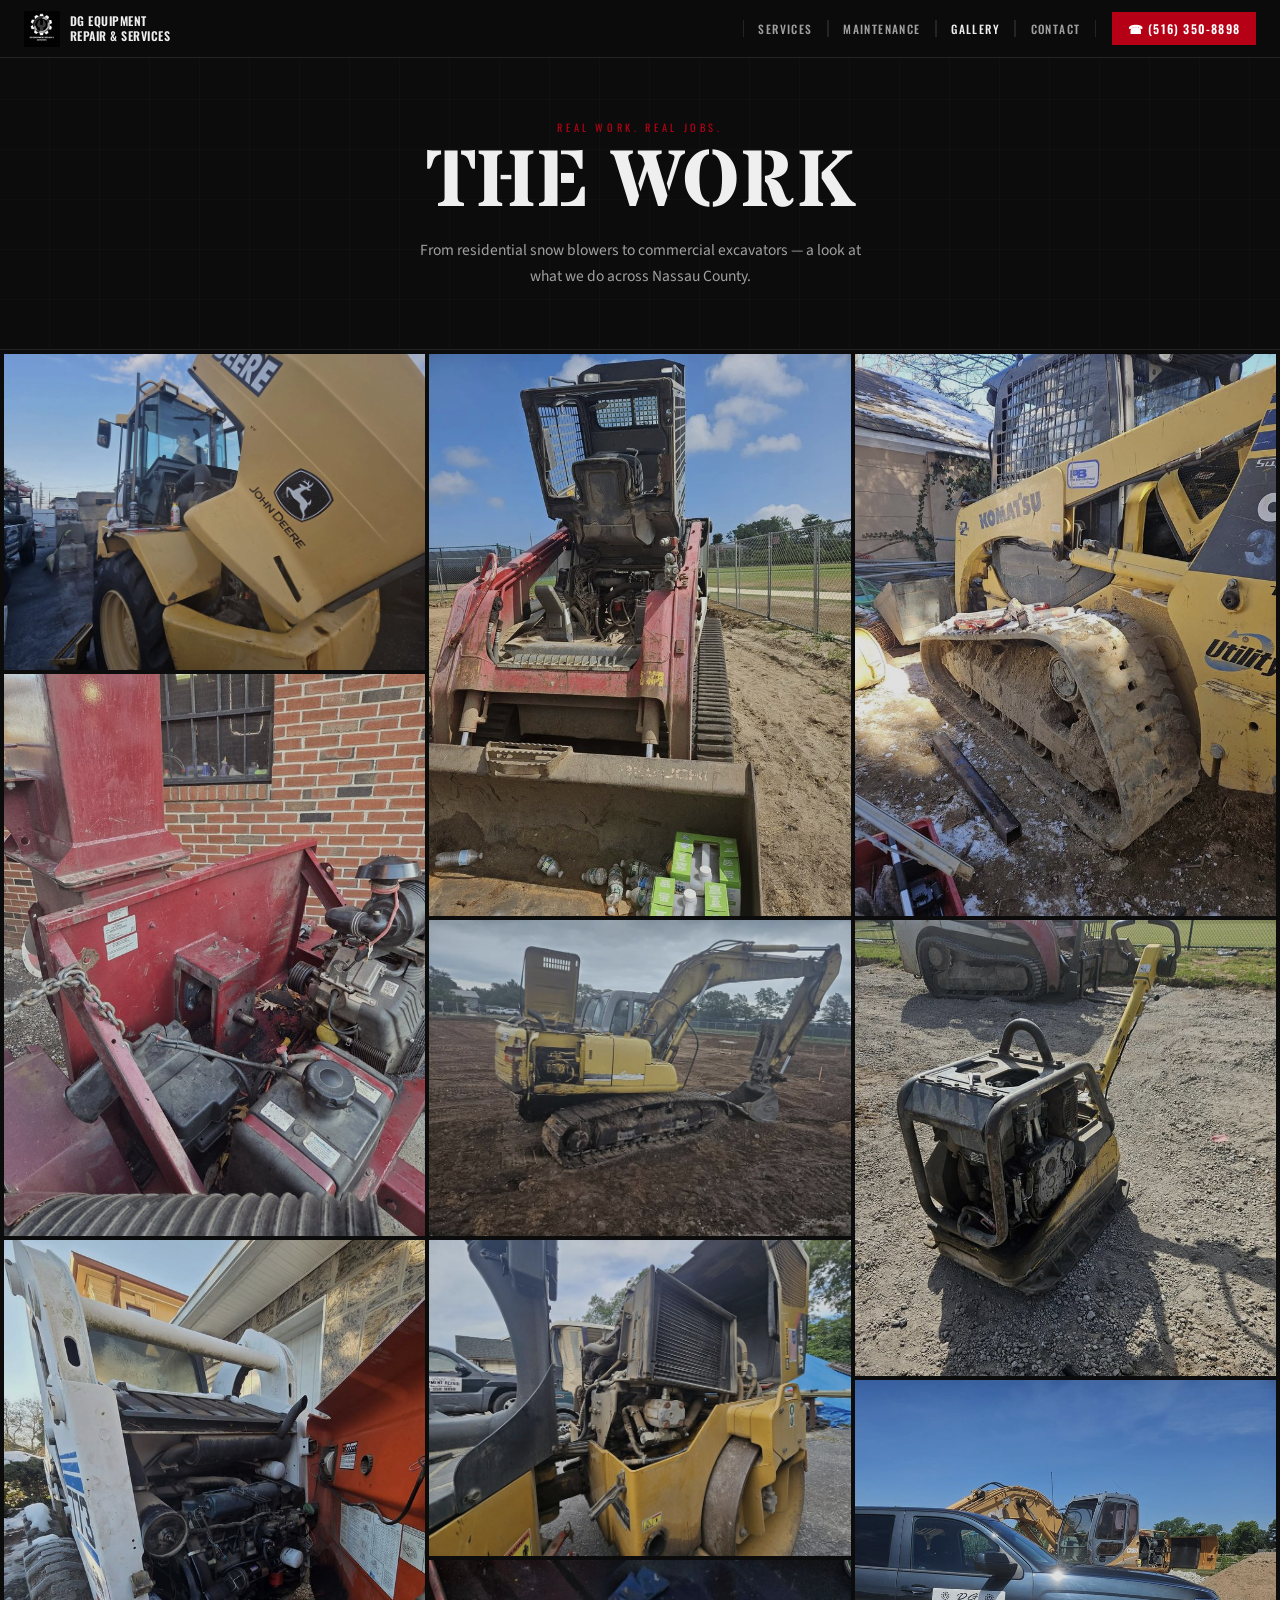
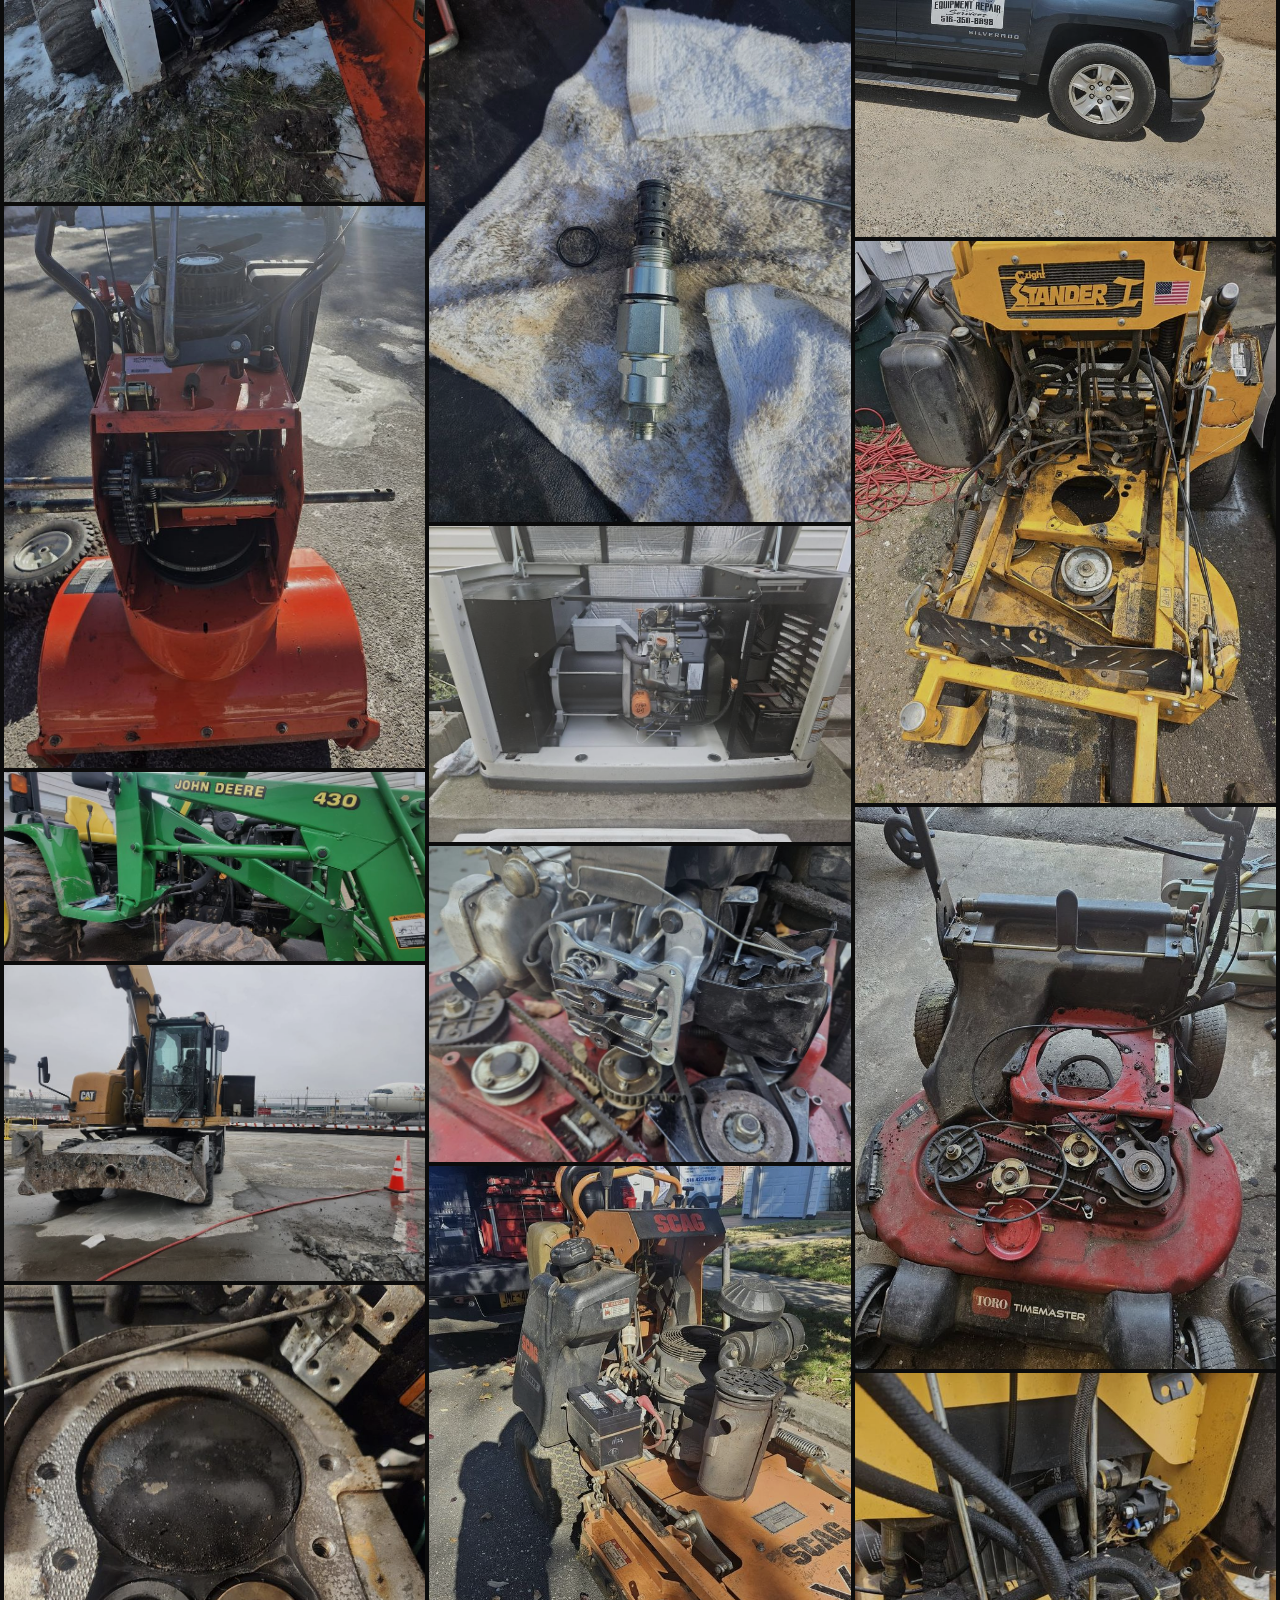
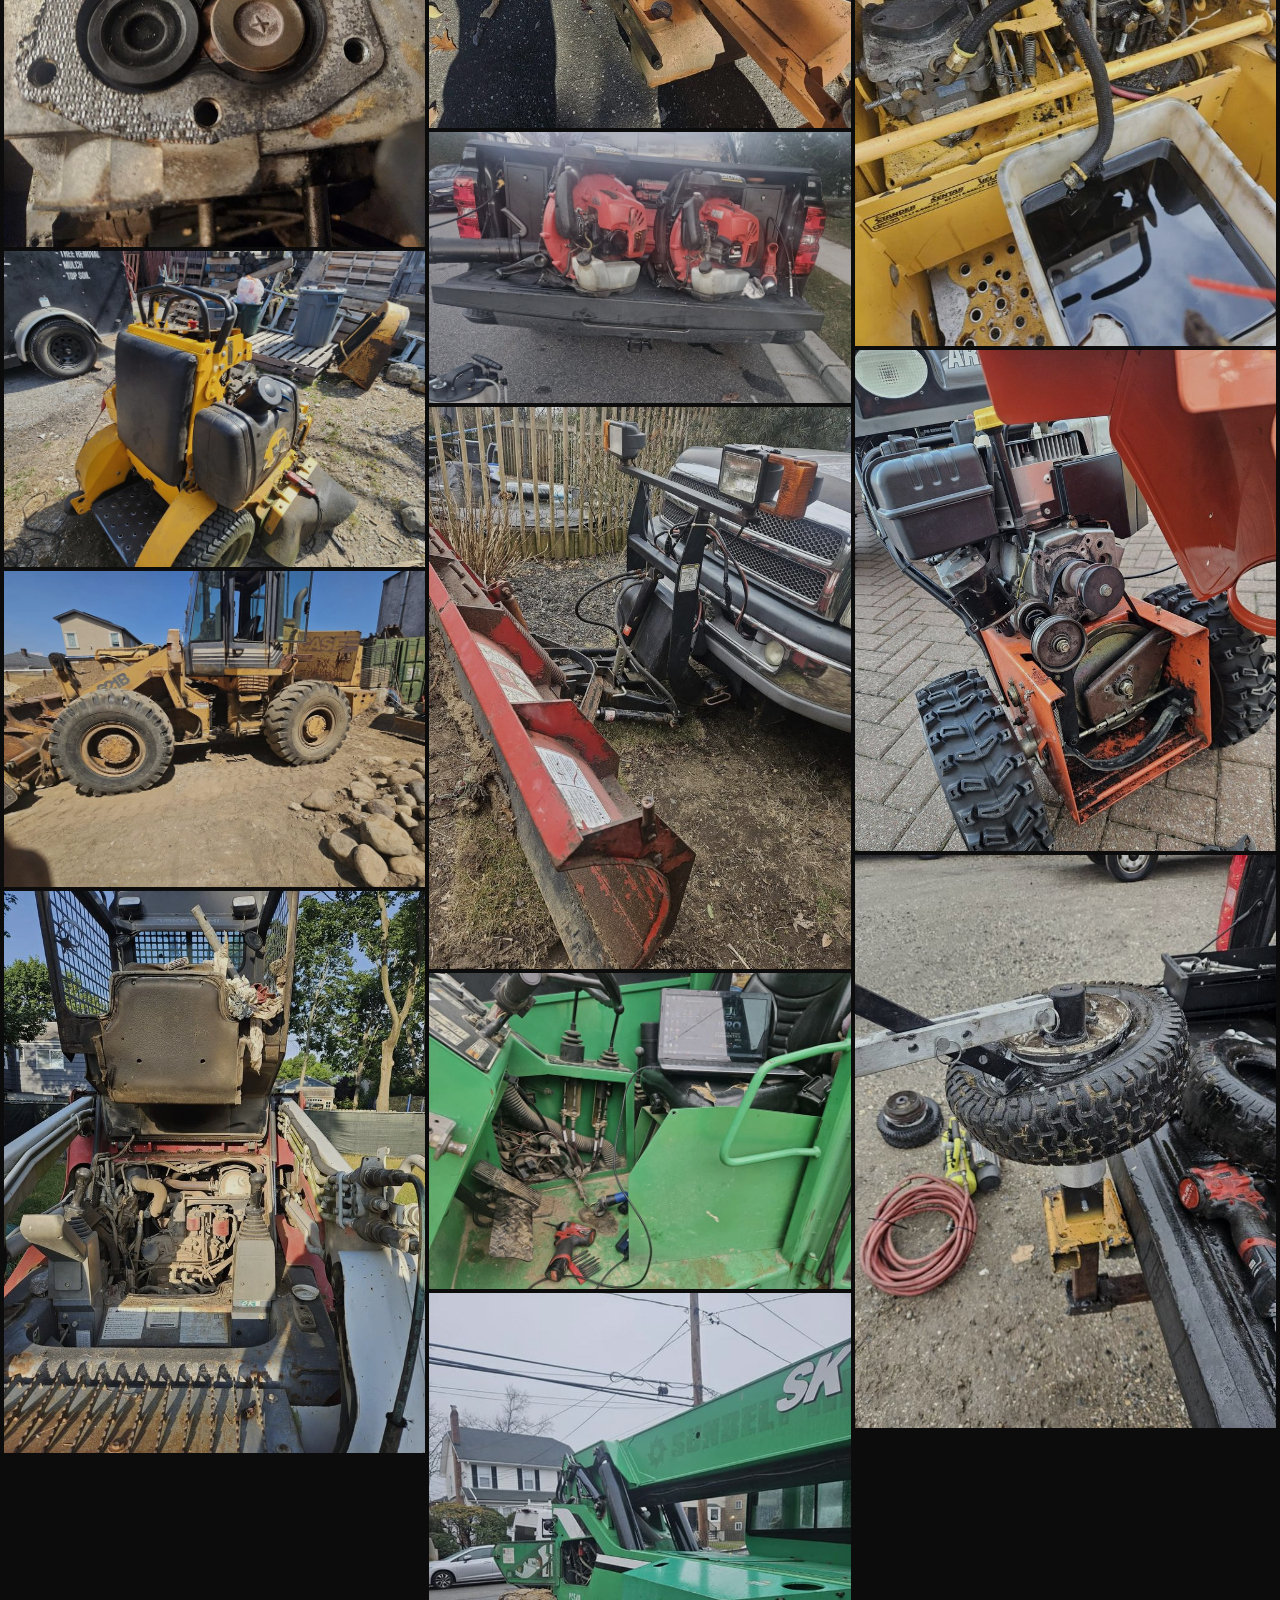
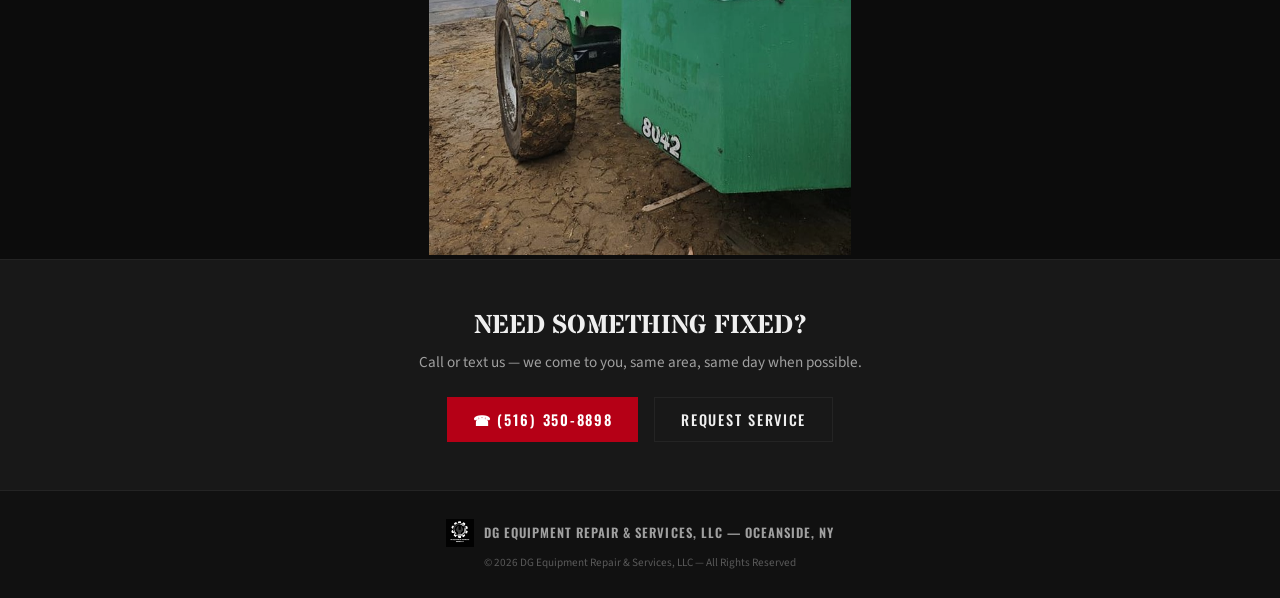
==== gallery.html @ b3f30bf8 "Add files via upload" ====
<!DOCTYPE html>
<html lang="en">
<head>
<meta charset="UTF-8">
<meta name="viewport" content="width=device-width, initial-scale=1.0">
<meta name="description" content="DG Equipment Repair & Services — Real work, real jobs across Nassau County.">
<title>Work Gallery | DG Equipment Repair & Services</title>
<link rel="preconnect" href="https://fonts.googleapis.com">
<link href="https://fonts.googleapis.com/css2?family=Stardos+Stencil:wght@400;700&family=Oswald:wght@400;500;600;700&family=Source+Sans+3:wght@400;600&display=swap" rel="stylesheet">
<style>
*{margin:0;padding:0;box-sizing:border-box;}
:root{--red:#B50016;--black:#0c0c0c;--dark:#111;--steel:#181818;--border:#242424;--grey-mid:#5a5a5a;--grey-light:#a0a0a0;--white:#efefef;}
html{scroll-behavior:smooth;}
body{background:var(--black);color:var(--white);font-family:'Source Sans 3',sans-serif;overflow-x:hidden;}

nav{position:fixed;top:0;left:0;right:0;z-index:999;background:rgba(12,12,12,0.98);border-bottom:1px solid var(--border);display:flex;align-items:center;justify-content:space-between;padding:0 1.5rem;height:58px;gap:1rem;}
.nav-left{display:flex;align-items:center;gap:10px;text-decoration:none;flex-shrink:0;}
.nav-left img{height:36px;width:36px;object-fit:contain;flex-shrink:0;}
.nav-brand{font-family:'Oswald',sans-serif;font-size:0.75rem;font-weight:600;letter-spacing:0.04em;text-transform:uppercase;color:var(--white);line-height:1.2;white-space:nowrap;}
.nav-links{display:flex;list-style:none;margin-left:auto;}
.nav-links a{font-family:'Oswald',sans-serif;font-weight:500;font-size:0.72rem;letter-spacing:0.12em;text-transform:uppercase;color:var(--grey-light);text-decoration:none;padding:0 0.9rem;line-height:58px;border-left:1px solid var(--border);transition:color .2s;white-space:nowrap;}
.nav-links a:last-child{border-right:1px solid var(--border);}
.nav-links a:hover,.nav-links a.active{color:var(--white);}
.nav-call{flex-shrink:0;font-family:'Oswald',sans-serif;font-weight:600;font-size:0.75rem;letter-spacing:0.1em;text-transform:uppercase;background:var(--red);color:#fff;padding:8px 16px;text-decoration:none;transition:opacity .2s;white-space:nowrap;}
.nav-call:hover{opacity:.85;}

.page-header{
  padding:120px 1.5rem 60px;
  text-align:center;
  border-bottom:1px solid var(--border);
  position:relative;
}
.page-header::before{content:'';position:absolute;inset:0;background:repeating-linear-gradient(0deg,transparent,transparent 49px,rgba(255,255,255,0.016) 49px,rgba(255,255,255,0.016) 50px),repeating-linear-gradient(90deg,transparent,transparent 49px,rgba(255,255,255,0.016) 49px,rgba(255,255,255,0.016) 50px);pointer-events:none;}
.page-header .eyebrow{font-family:'Oswald',sans-serif;font-size:0.65rem;letter-spacing:0.35em;text-transform:uppercase;color:var(--red);display:block;margin-bottom:0.6rem;}
.page-header h1{font-family:'Stardos Stencil',sans-serif;font-weight:700;font-size:clamp(2.5rem,7vw,5rem);text-transform:uppercase;color:var(--white);line-height:0.95;margin-bottom:1rem;}
.page-header p{font-size:0.97rem;color:var(--grey-light);max-width:460px;margin:0 auto;line-height:1.7;}

/* MASONRY GALLERY */
.gallery{
  padding:4px;
  columns:3;
  column-gap:4px;
}
.g-item{
  break-inside:avoid;
  margin-bottom:4px;
  overflow:hidden;
  position:relative;
}
.g-item img{
  width:100%;
  display:block;
  filter:brightness(.88) saturate(.9);
  transition:filter .35s, transform .35s;
}
.g-item:hover img{
  filter:brightness(1) saturate(1);
  transform:scale(1.02);
}

/* CTA */
.gallery-cta{
  background:var(--steel);
  border-top:1px solid var(--border);
  padding:3rem 1.5rem;
  text-align:center;
}
.gallery-cta h3{font-family:'Stardos Stencil',sans-serif;font-weight:700;font-size:1.6rem;text-transform:uppercase;color:var(--white);margin-bottom:.5rem;}
.gallery-cta p{font-size:0.95rem;color:var(--grey-light);margin-bottom:1.5rem;}
.btn-red{background:var(--red);color:#fff;font-family:'Oswald',sans-serif;font-weight:600;font-size:0.9rem;letter-spacing:0.12em;text-transform:uppercase;padding:12px 26px;text-decoration:none;display:inline-block;transition:opacity .2s;margin:0 0.4rem;}
.btn-red:hover{opacity:.85;}
.btn-ghost{background:transparent;color:var(--white);font-family:'Oswald',sans-serif;font-weight:500;font-size:0.9rem;letter-spacing:0.12em;text-transform:uppercase;padding:11px 26px;text-decoration:none;border:1px solid var(--border);display:inline-block;transition:border-color .2s;margin:0 0.4rem;}
.btn-ghost:hover{border-color:var(--grey-mid);}

footer{background:var(--dark);border-top:1px solid var(--border);padding:1.75rem 1.5rem;text-align:center;}
.foot-inner{display:flex;align-items:center;justify-content:center;gap:10px;margin-bottom:.5rem;}
.foot-inner img{height:28px;object-fit:contain;}
.foot-brand{font-family:'Oswald',sans-serif;font-weight:600;font-size:.8rem;letter-spacing:.08em;text-transform:uppercase;color:var(--grey-light);}
.foot-copy{font-size:.7rem;color:var(--grey-mid);}

@media(max-width:768px){
  .nav-links{display:none;}
  nav{padding:0 1rem;}
  .gallery{columns:2;}
}
@media(max-width:480px){
  .gallery{columns:1;}
}
</style>
</head>
<body>

<nav>
  <a href="index.html" class="nav-left">
    <img src="[data-uri]" alt="DG Equipment">
    <div class="nav-brand">DG Equipment<br>Repair &amp; Services</div>
  </a>
  <ul class="nav-links">
    <li><a href="index.html#services">Services</a></li>
    <li><a href="maintenance.html">Maintenance</a></li>
    <li><a href="gallery.html" class="active">Gallery</a></li>
    <li><a href="index.html#contact">Contact</a></li>
  </ul>
  <a href="tel:5163508898" class="nav-call">&#9742; (516) 350-8898</a>
</nav>

<div class="page-header">
  <span class="eyebrow">Real Work. Real Jobs.</span>
  <h1>The Work</h1>
  <p>From residential snow blowers to commercial excavators — a look at what we do across Nassau County.</p>
</div>

<div class="gallery">
<div class="g-item"><img src="[data-uri]" alt="DG Equipment job photo" loading="lazy"></div>
<div class="g-item"><img src="[data-uri]" alt="DG Equipment job photo" loading="lazy"></div>
<div class="g-item"><img src="[data-uri]" alt="DG Equipment job photo" loading="lazy"></div>
<div class="g-item"><img src="[data-uri]" alt="DG Equipment job photo" loading="lazy"></div>
<div class="g-item"><img src="[data-uri]" alt="DG Equipment job photo" loading="lazy"></div>
<div class="g-item"><img src="[data-uri]" alt="DG Equipment job photo" loading="lazy"></div>
<div class="g-item"><img src="[data-uri]" alt="DG Equipment job photo" loading="lazy"></div>
<div class="g-item"><img src="[data-uri]" alt="DG Equipment job photo" loading="lazy"></div>
<div class="g-item"><img src="[data-uri]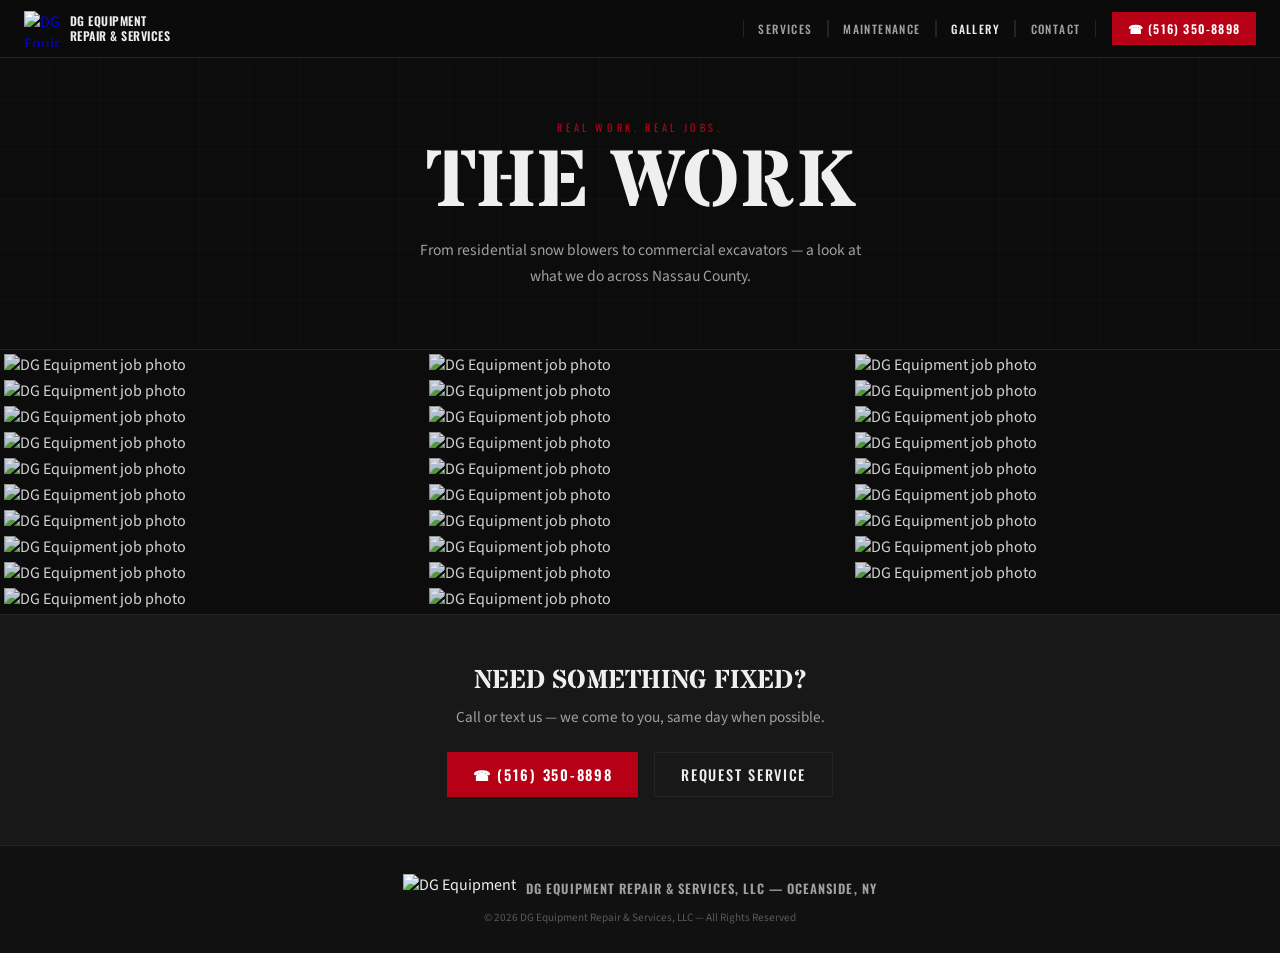
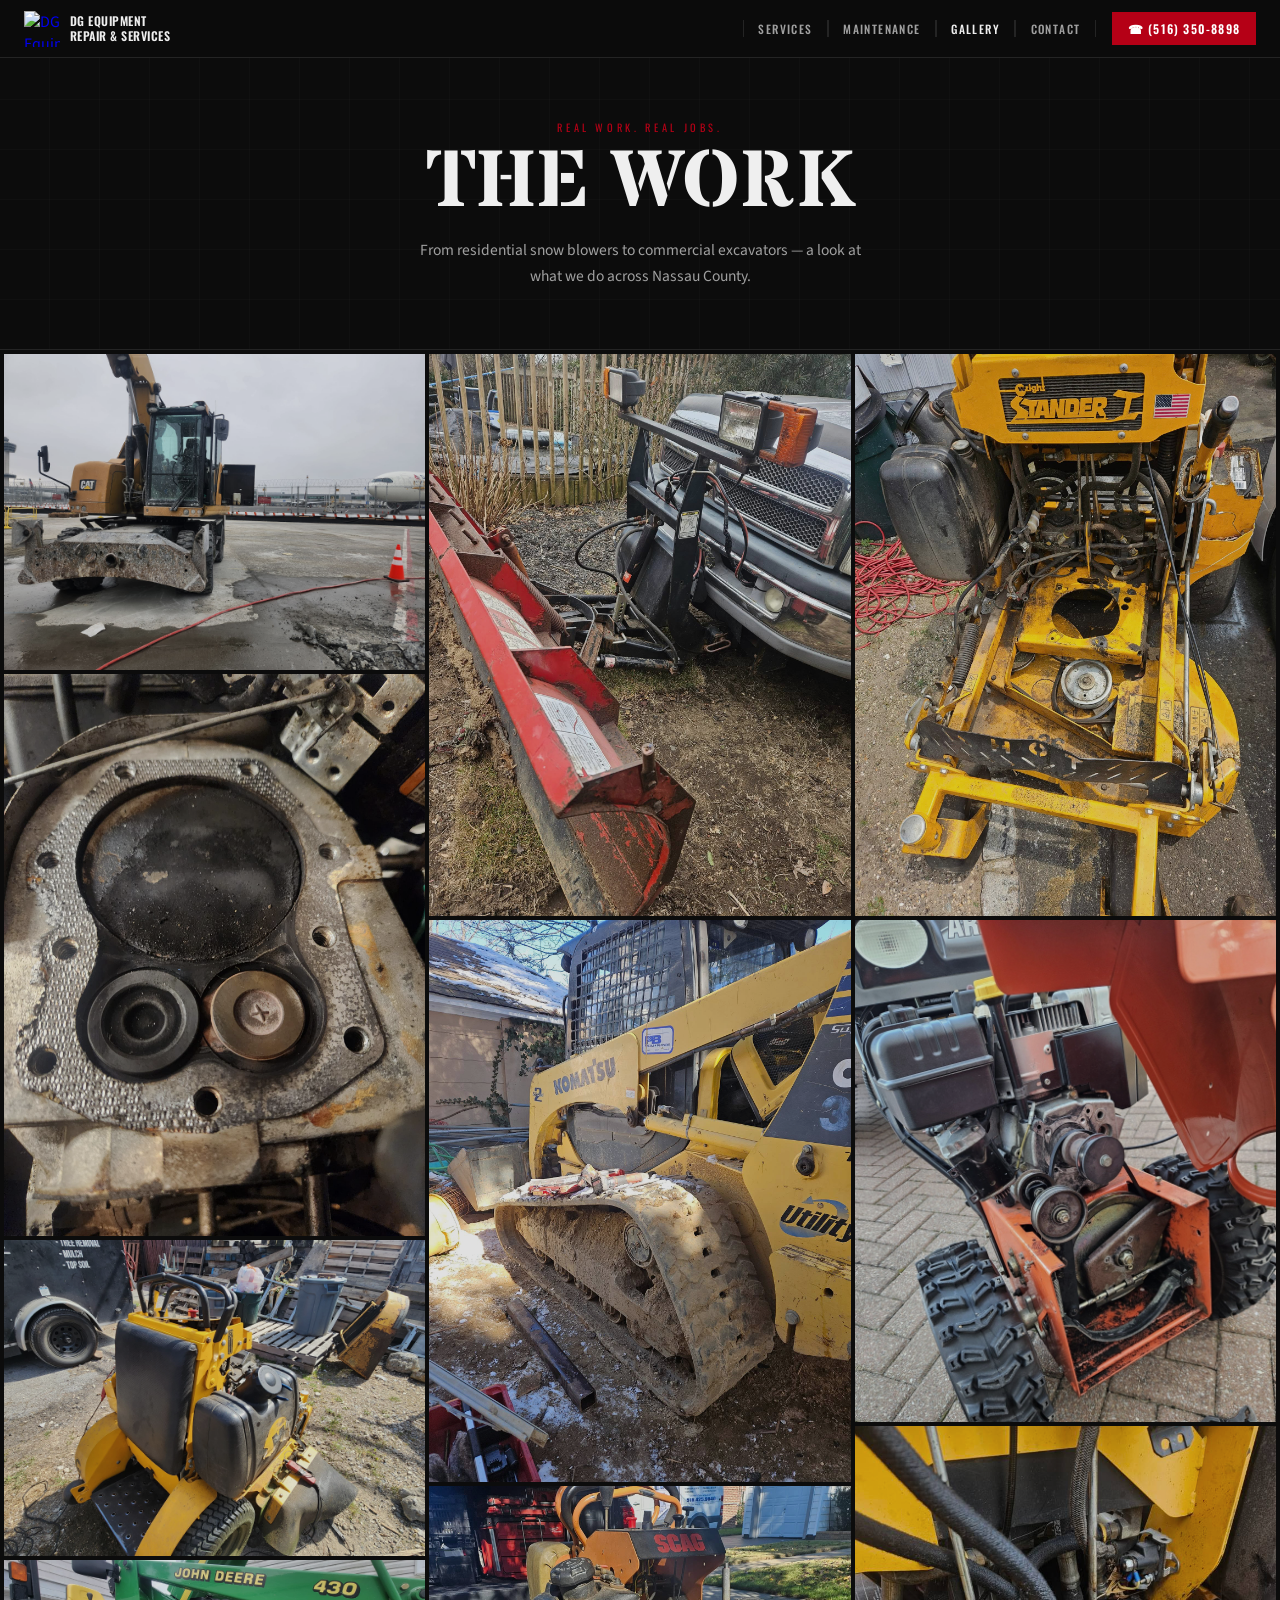
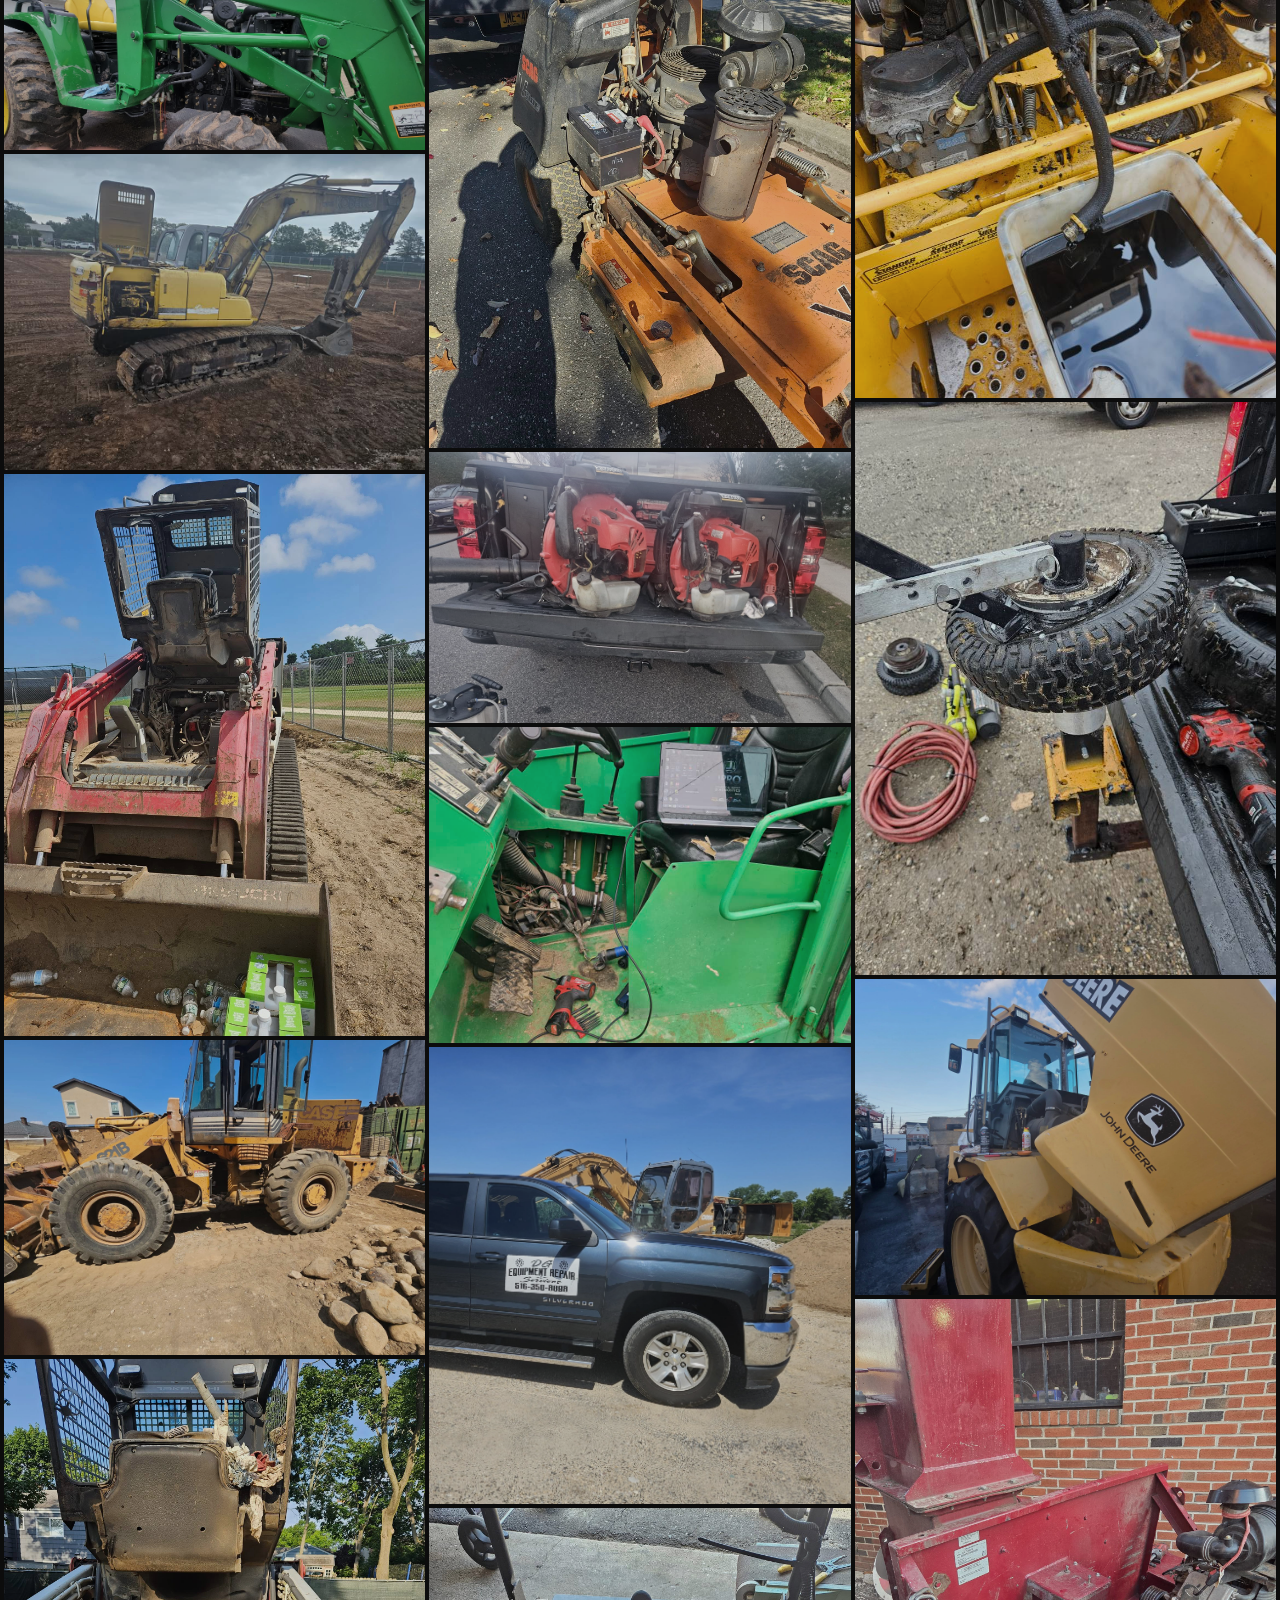
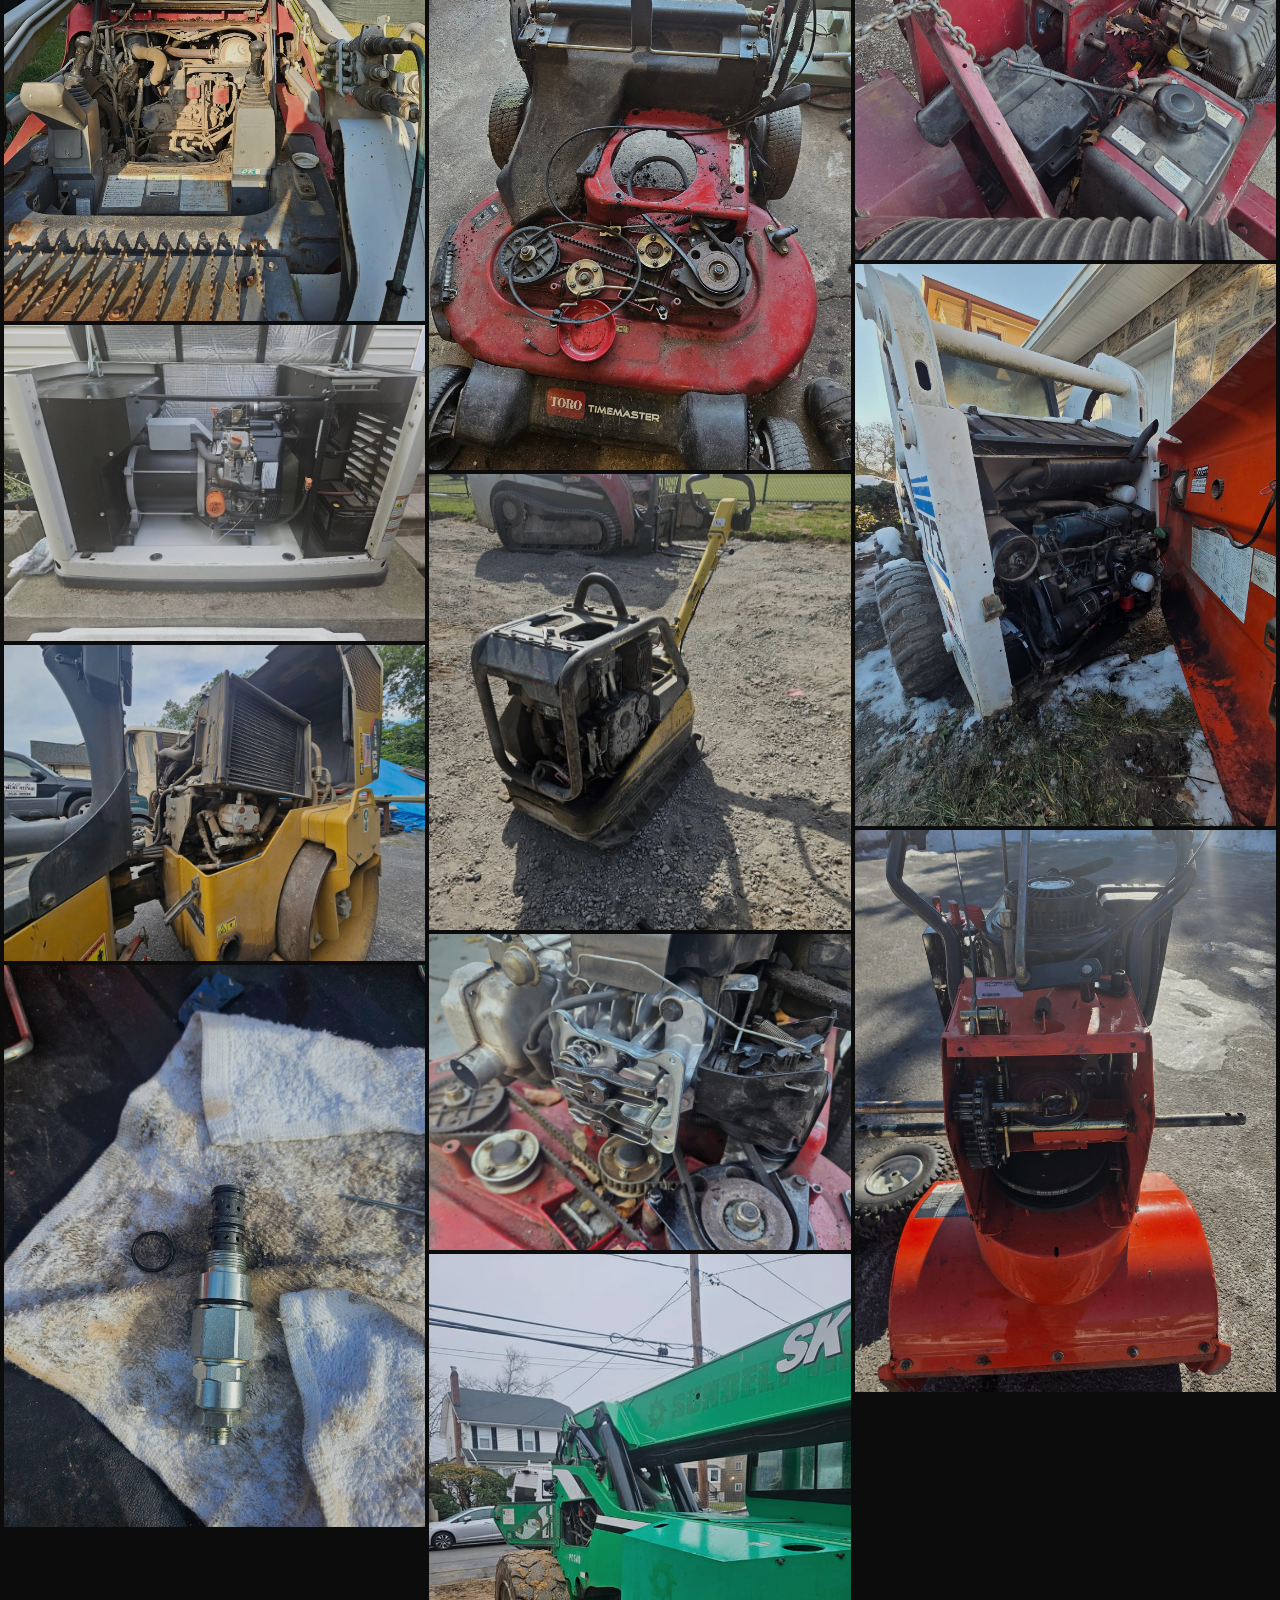
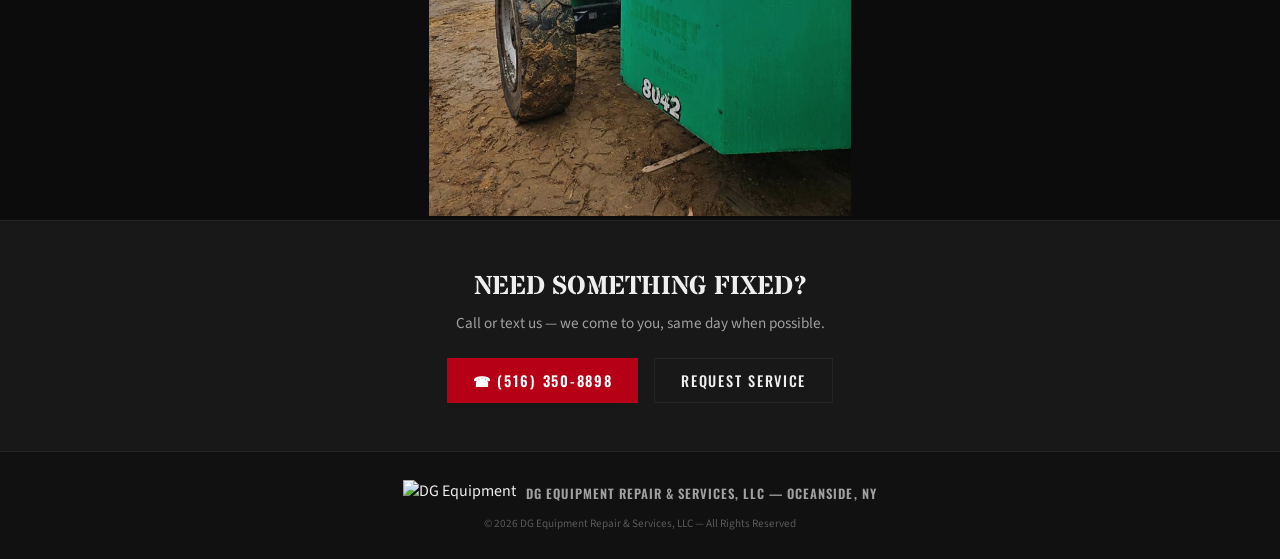
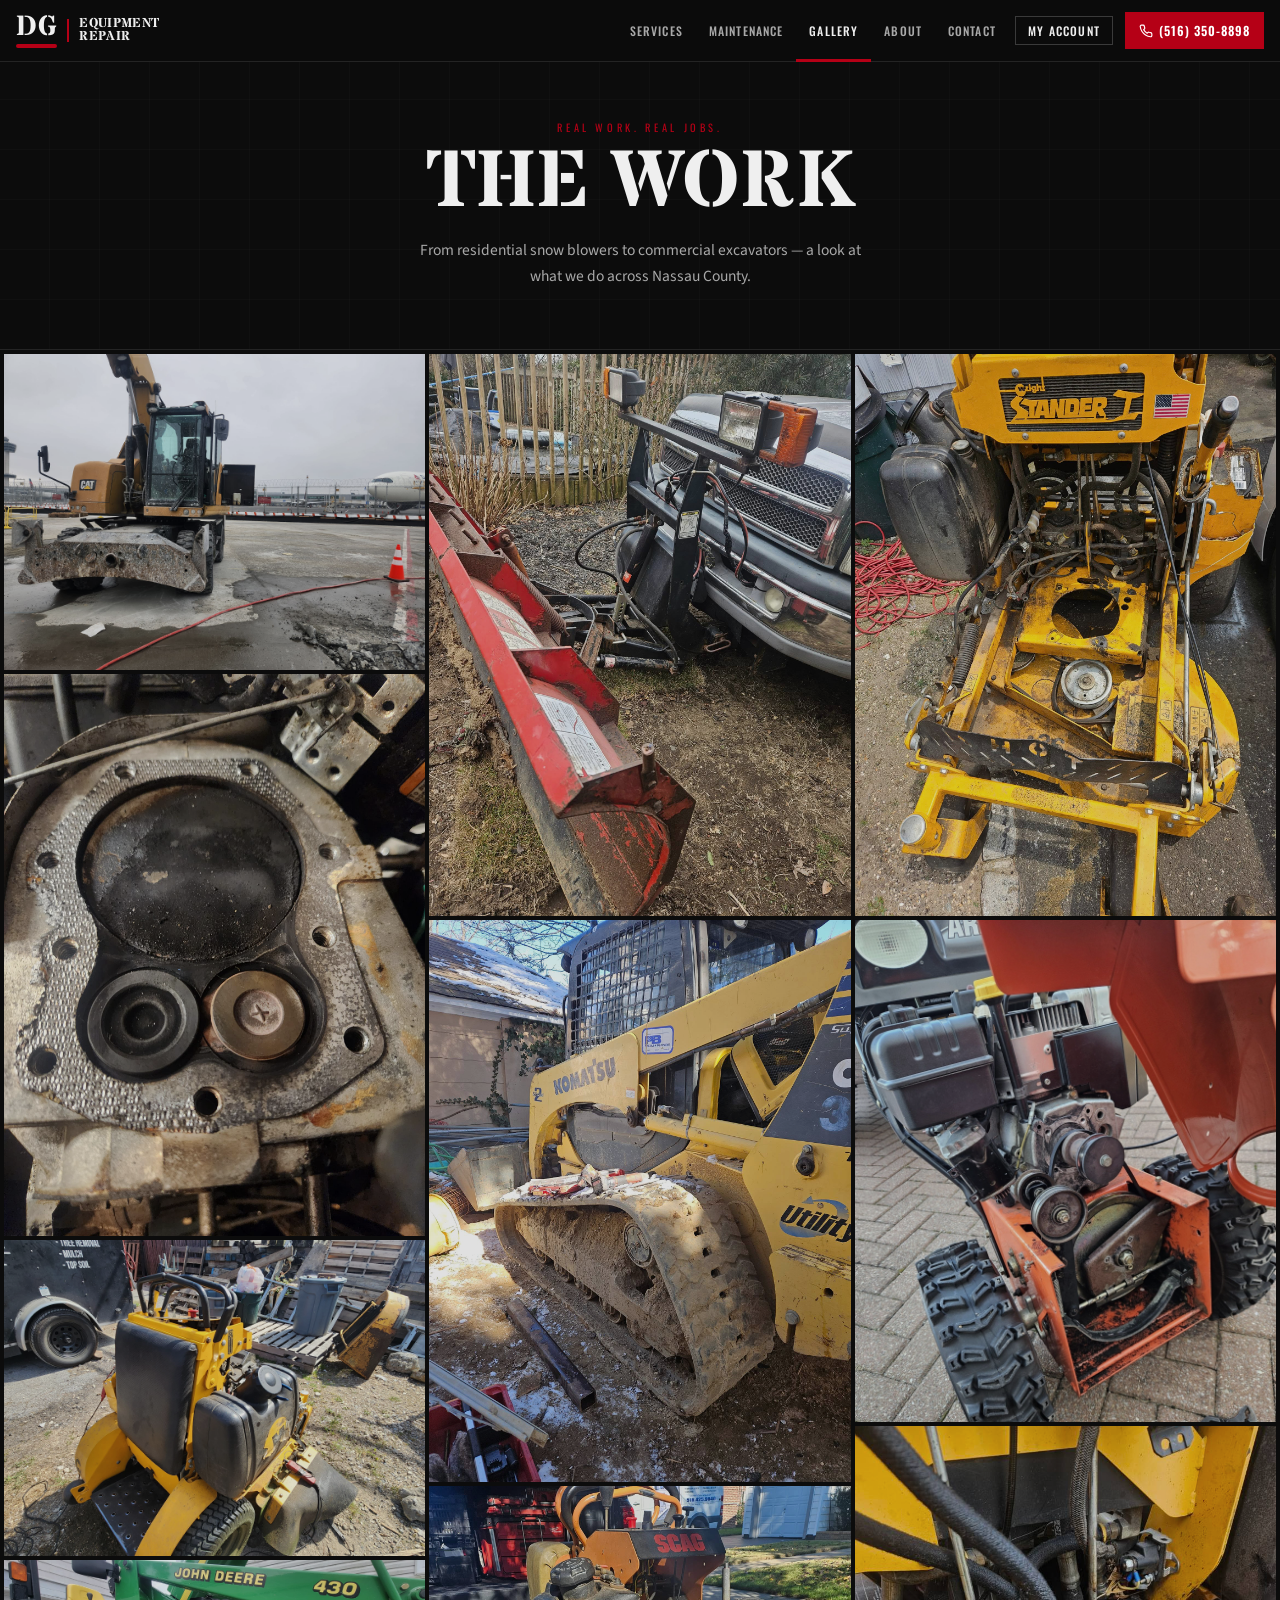
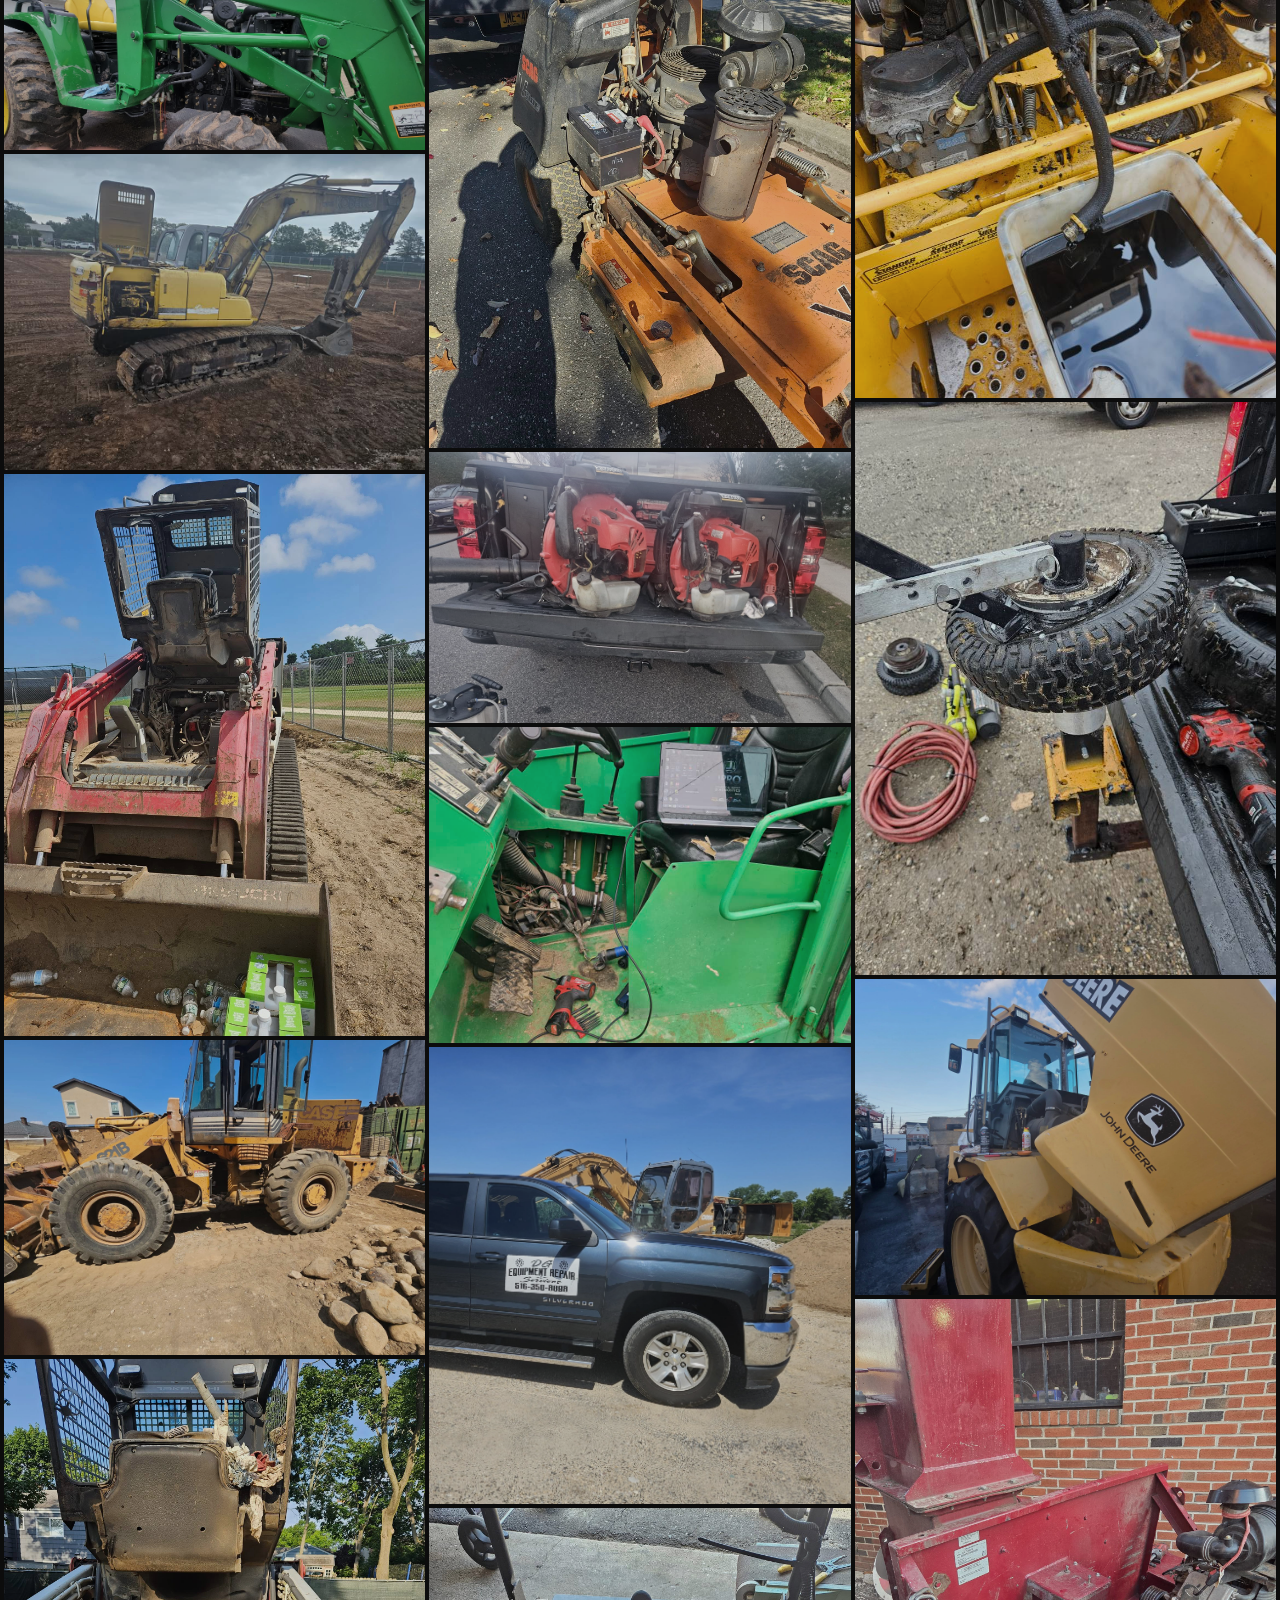
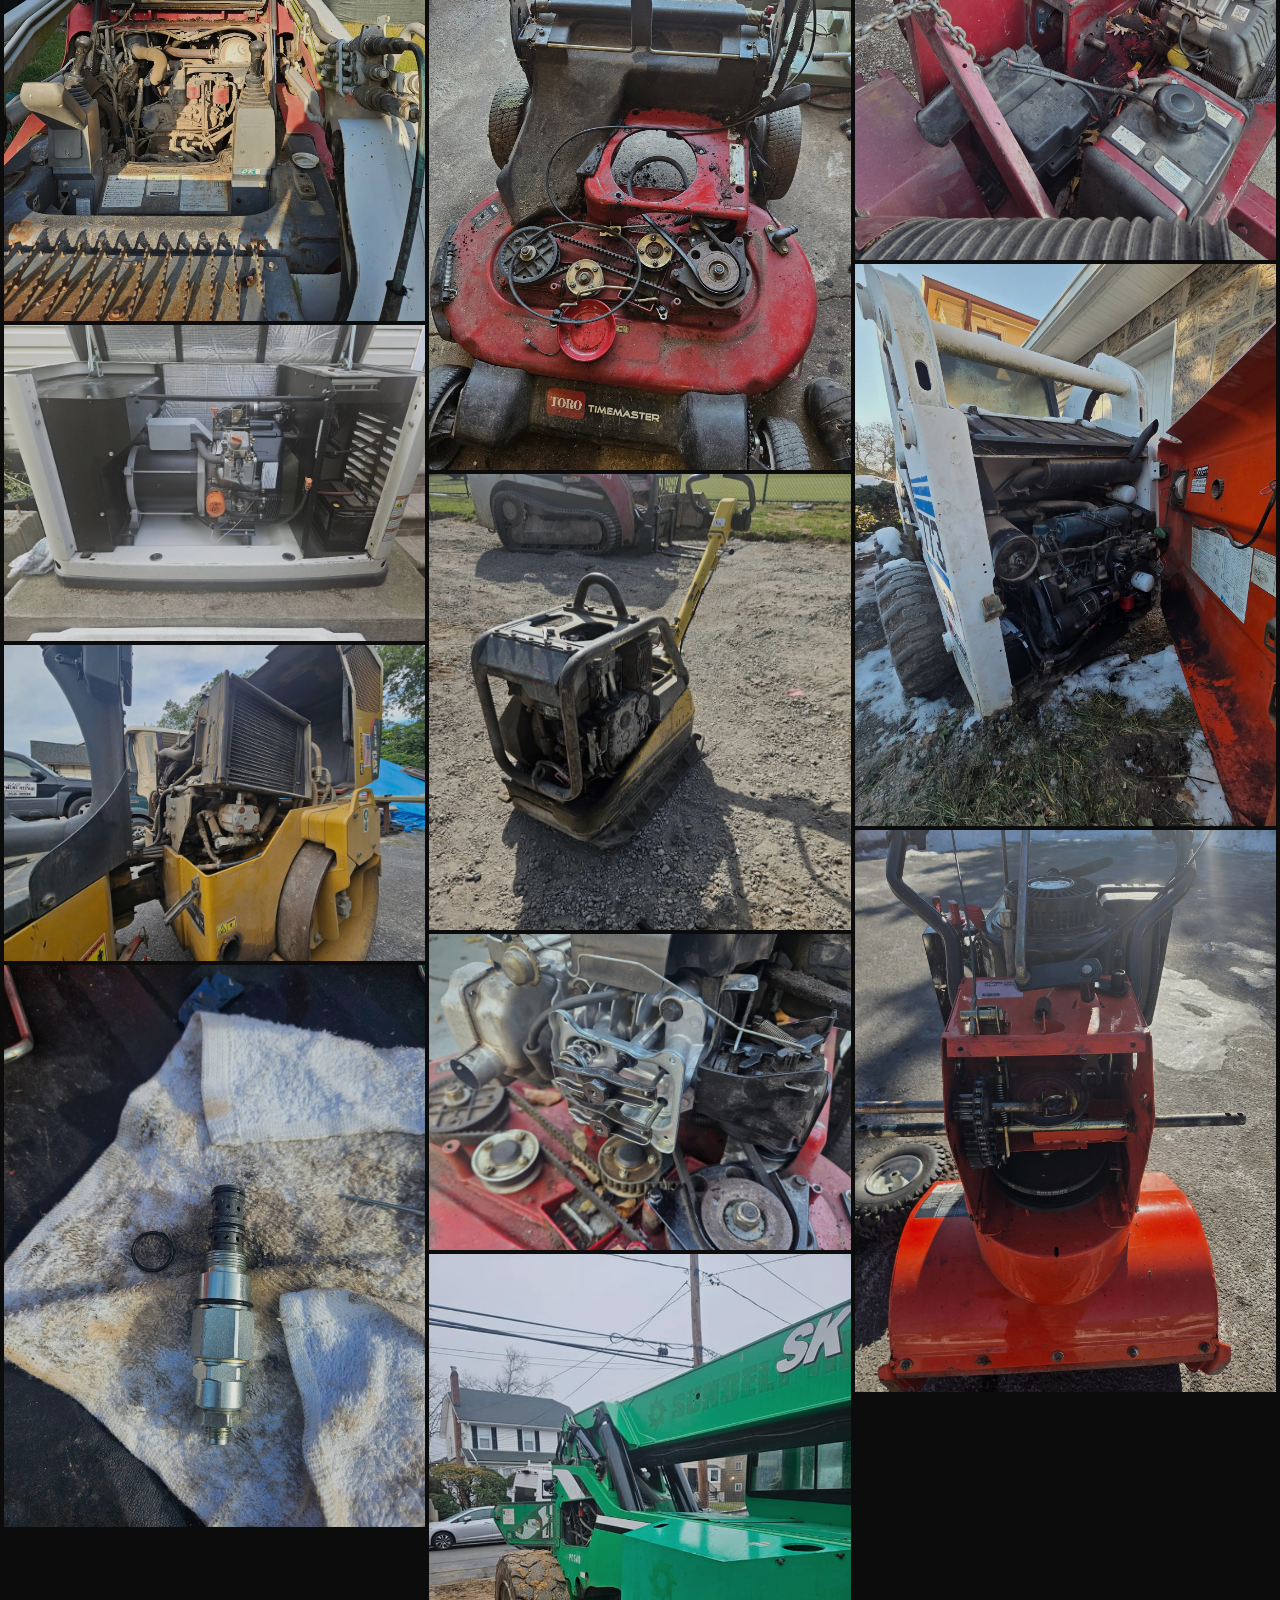
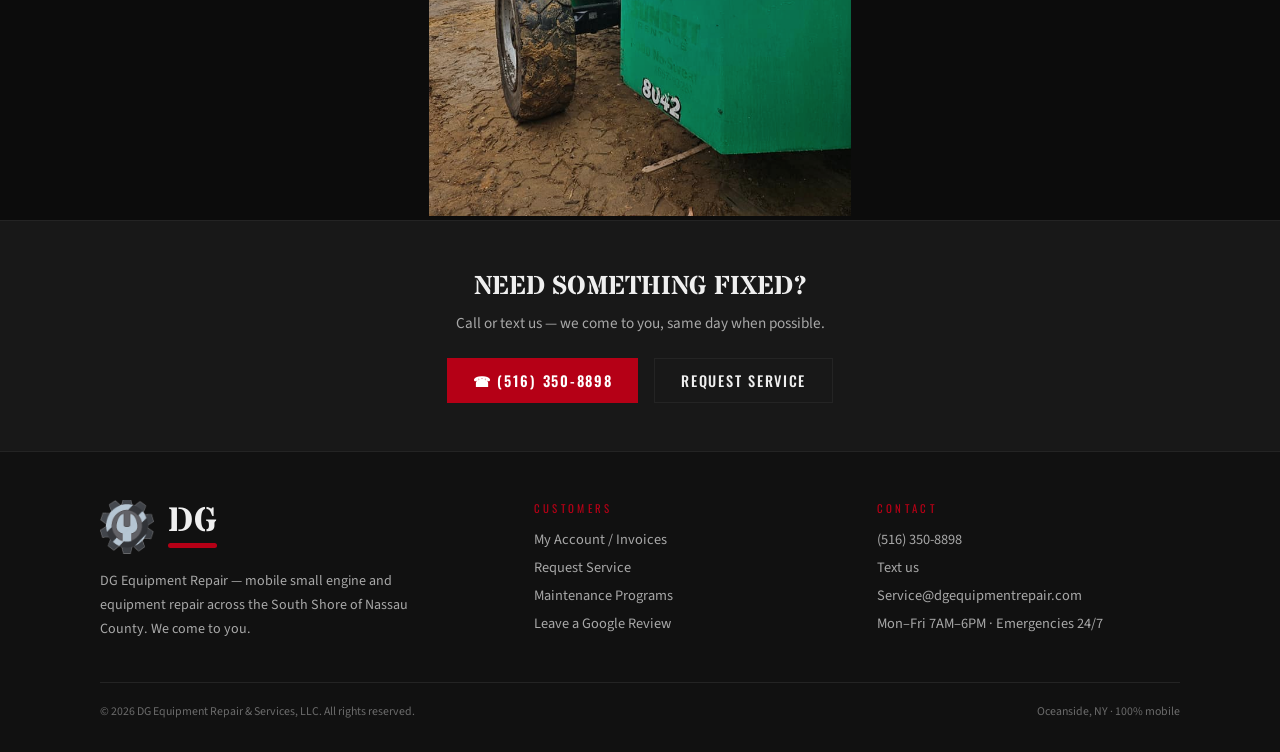
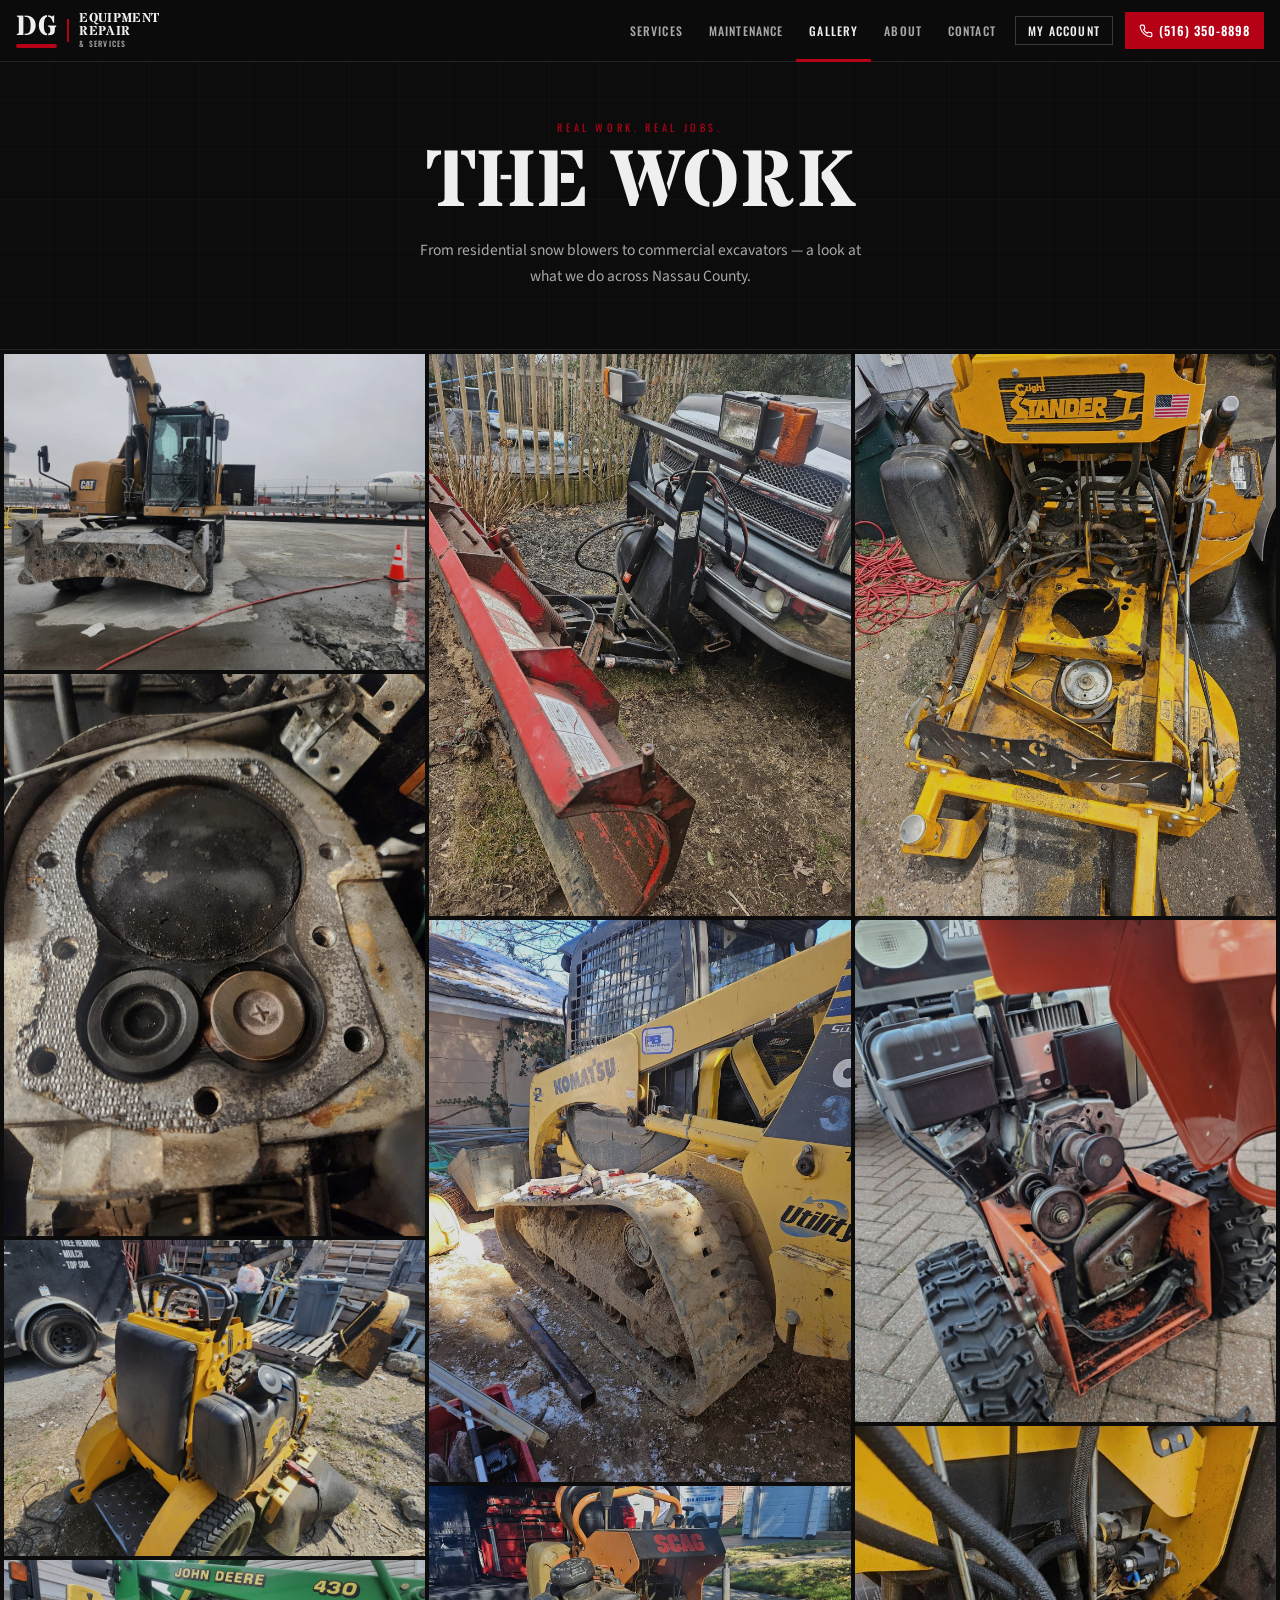
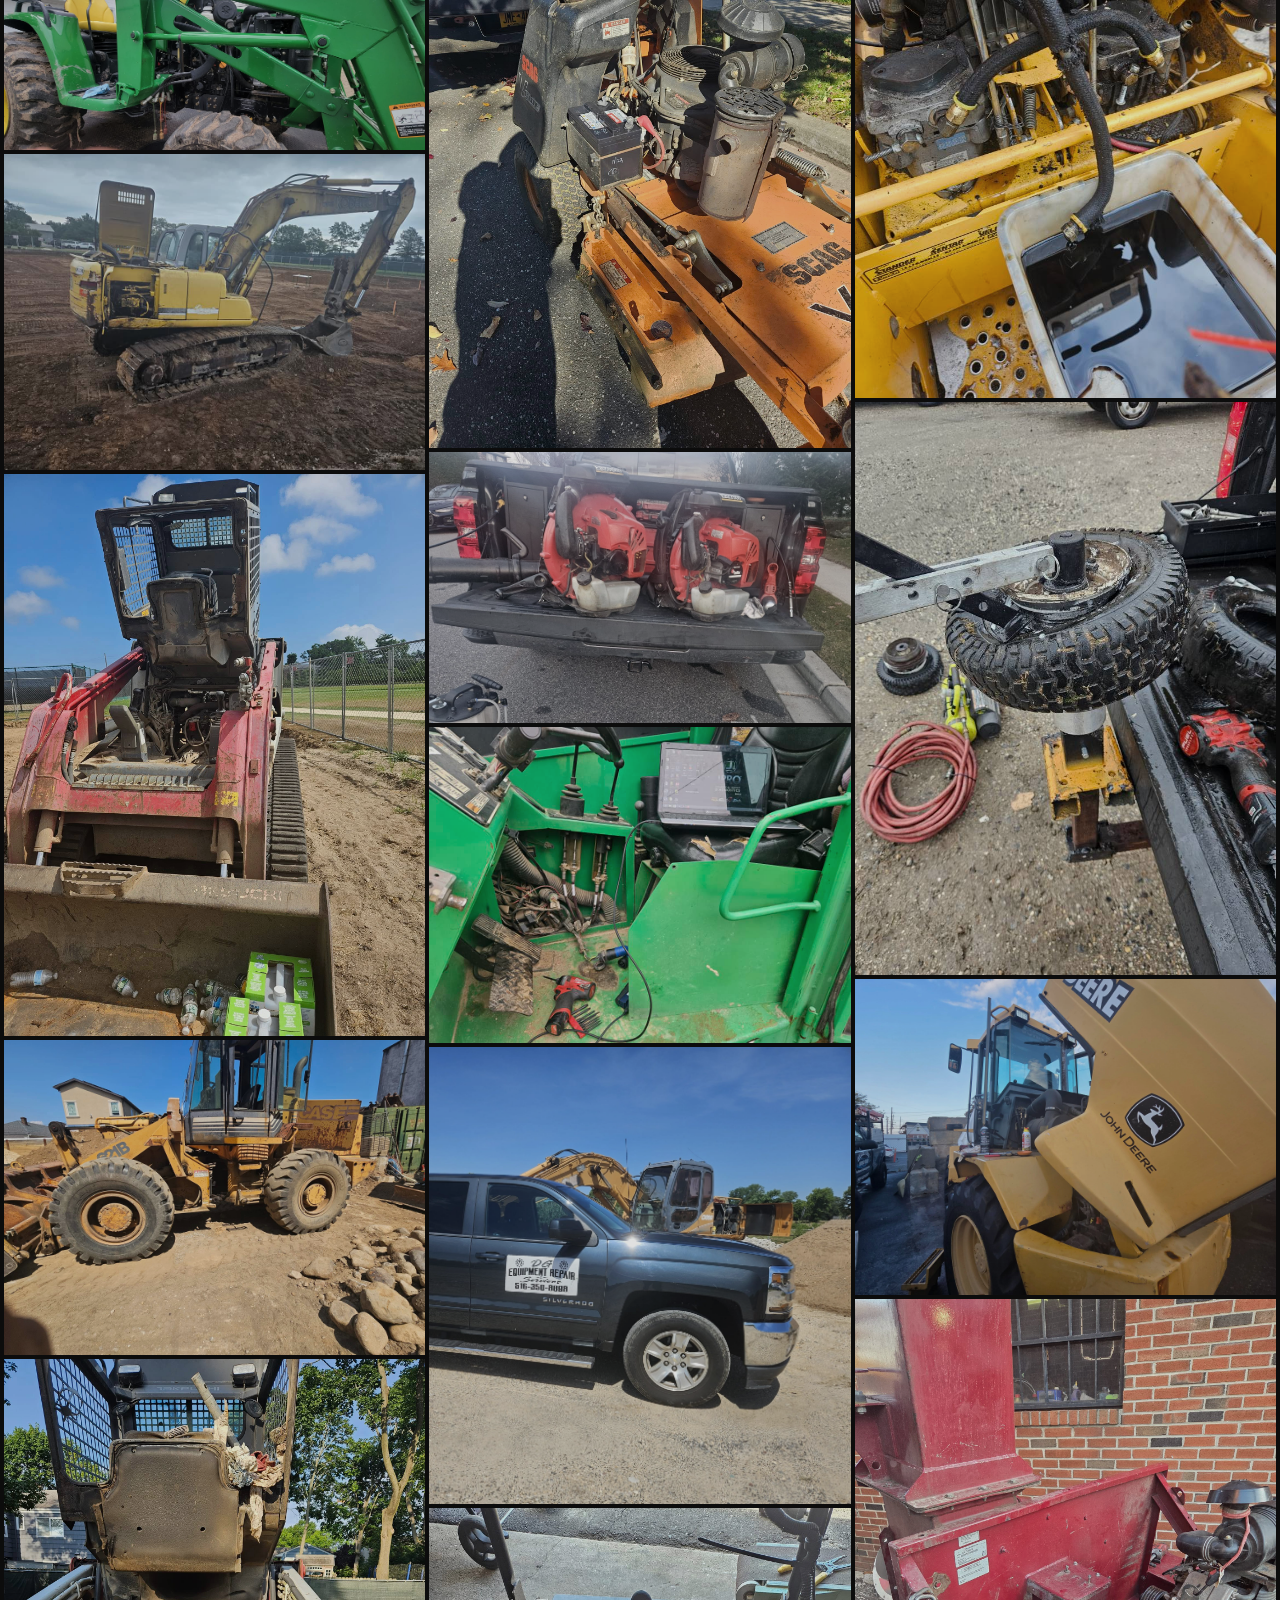
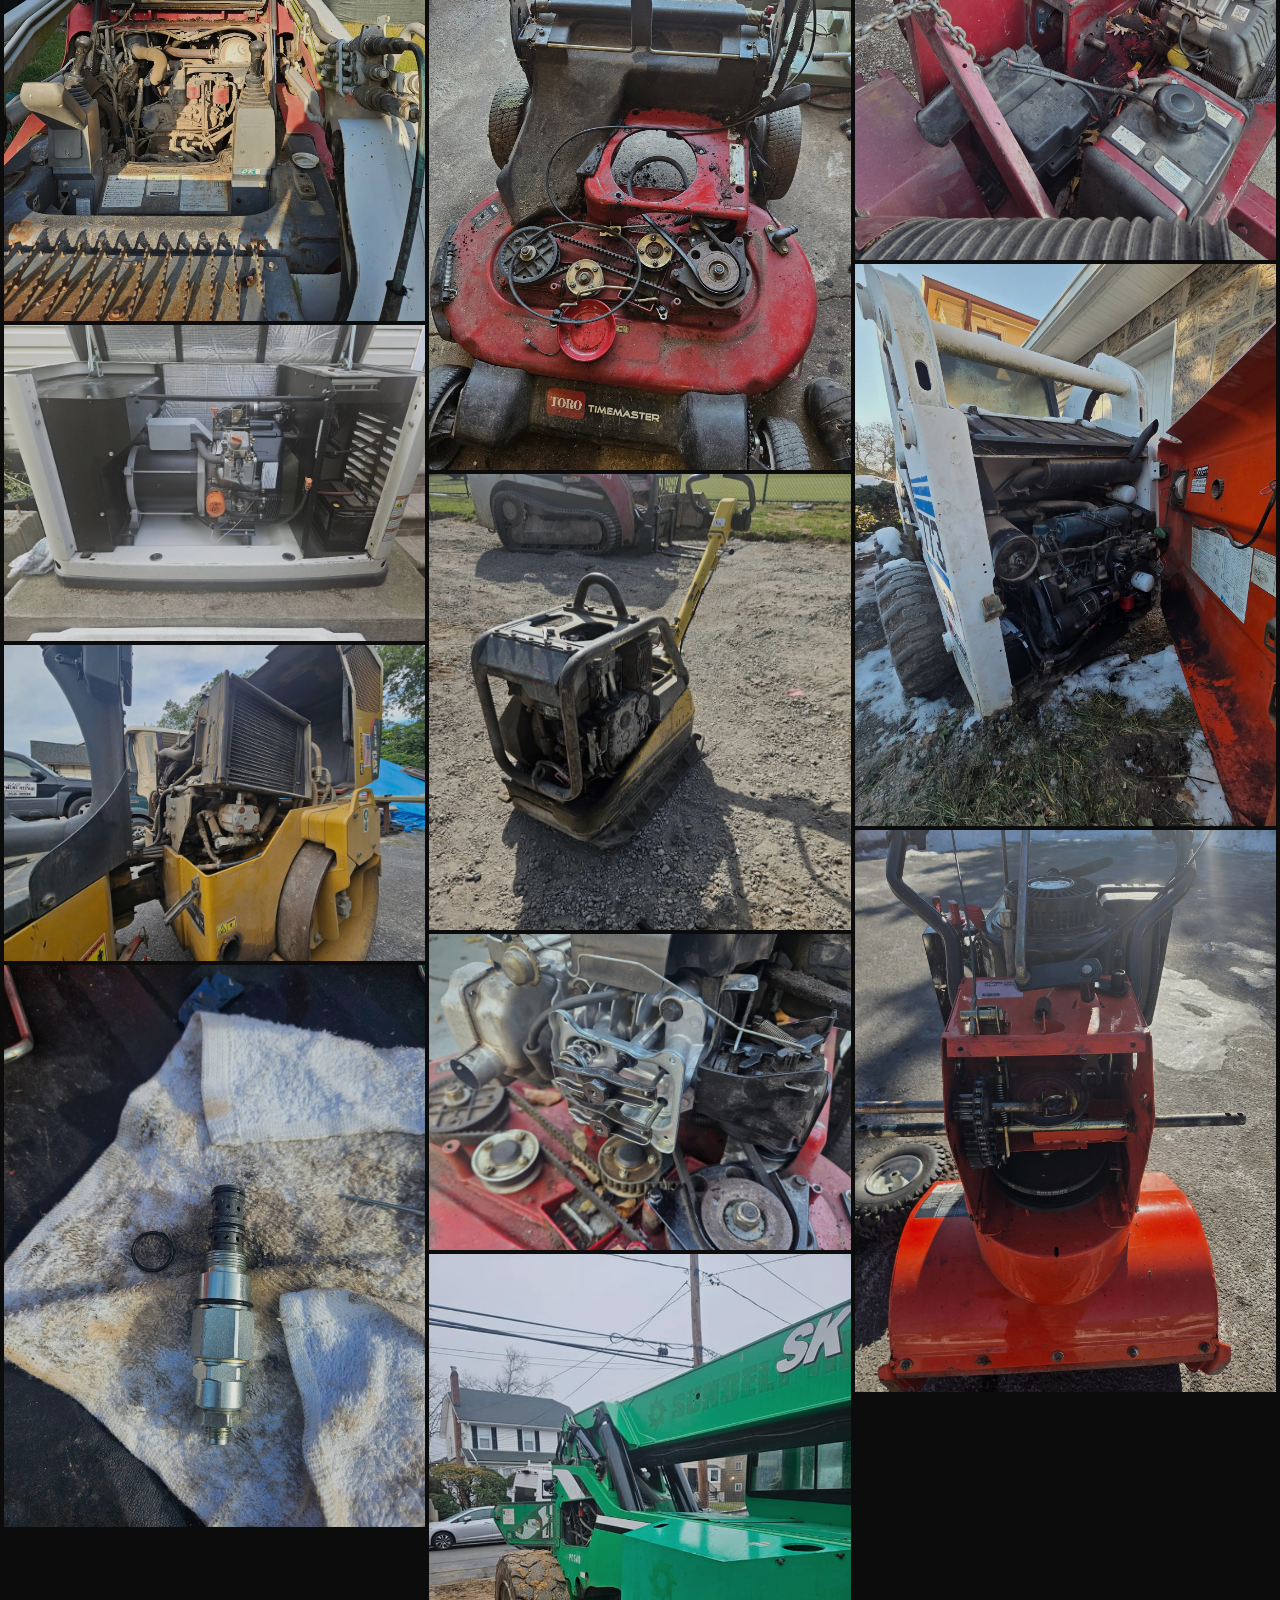
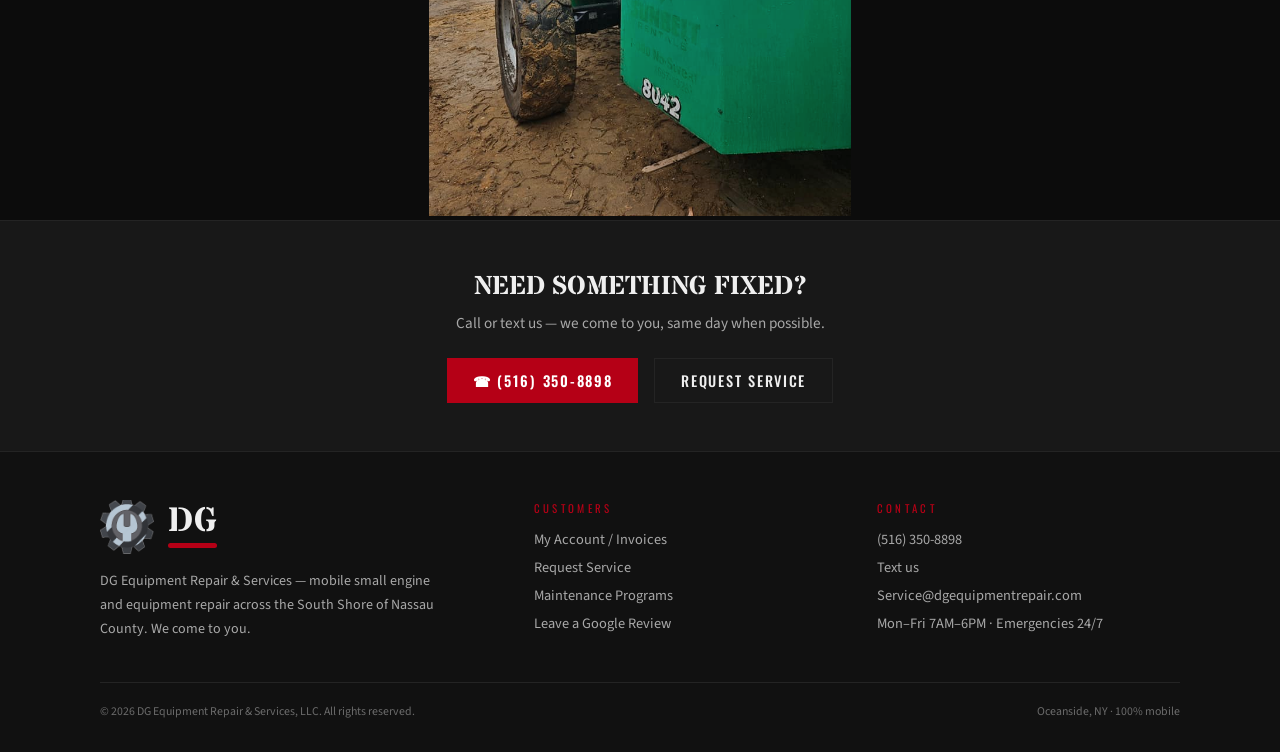
